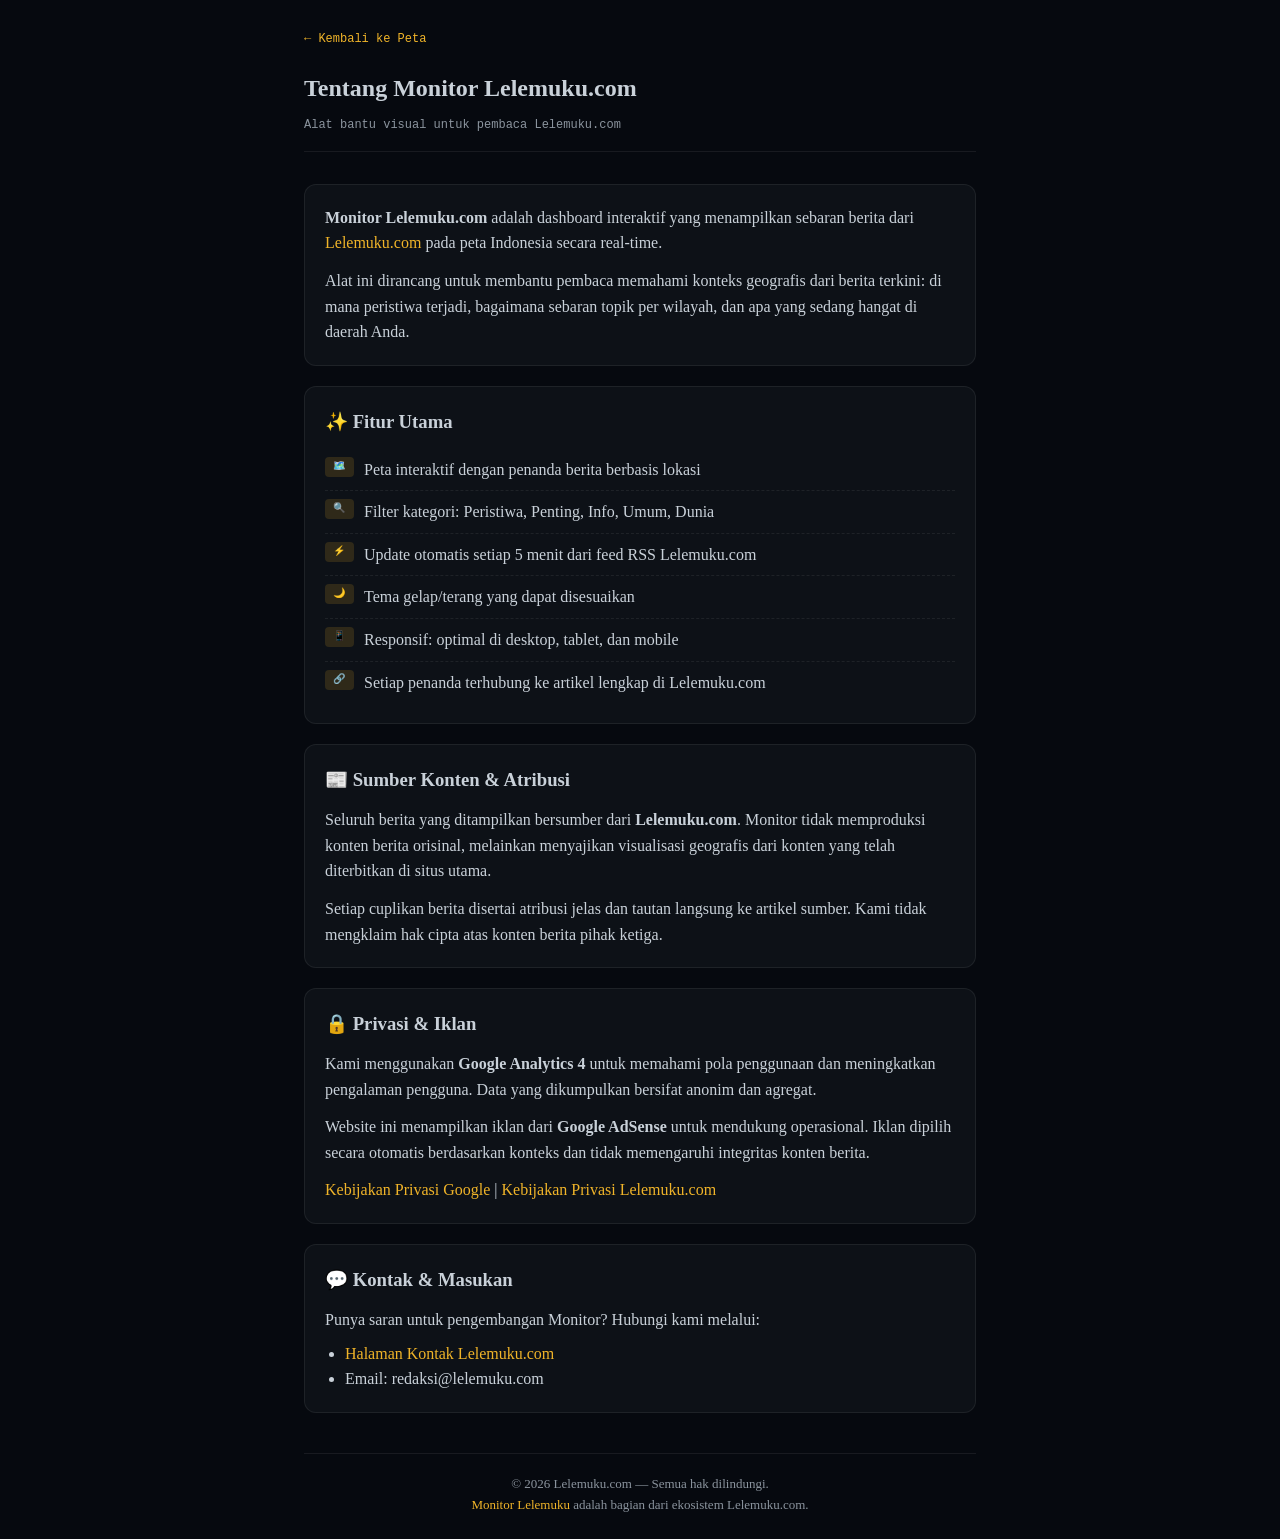
==== about.html @ 7a2d4671 "Add files via upload" ====
<!DOCTYPE html>
<html lang="id" data-theme="dark">
<head>
<meta charset="UTF-8">
<meta name="viewport" content="width=device-width, initial-scale=1.0">
<meta name="robots" content="index, follow">
<meta name="description" content="Tentang Monitor Lelemuku.com — alat bantu visual untuk melacak sebaran berita Indonesia secara real-time pada peta interaktif.">
<title>Tentang — Monitor Lelemuku.com</title>
<link rel="canonical" href="https://monitor.lelemuku.com/about">
<link rel="icon" type="image/x-icon" href="https://www.lelemuku.com/favicon.ico">
<style>
  :root {
    --bg: #06090f; --surface: #0d1117; --text: #c9d1d9; --text2: #8b949e;
    --accent: #f0b429; --border: rgba(255,255,255,0.07);
    --font-body: Georgia, serif; --font-mono: "Courier New", monospace;
  }
  [data-theme="light"] {
    --bg: #f0f4f8; --surface: #ffffff; --text: #24292f; --text2: #57606a;
  }
  * { margin: 0; padding: 0; box-sizing: border-box; }
  body {
    background: var(--bg); color: var(--text); font-family: var(--font-body);
    line-height: 1.6; padding: 24px; max-width: 720px; margin: 0 auto;
  }
  a { color: var(--accent); text-decoration: none; }
  a:hover { text-decoration: underline; }
  header { margin-bottom: 32px; padding-bottom: 16px; border-bottom: 1px solid var(--border); }
  h1 { font-size: 24px; margin-bottom: 8px; }
  .meta { font-family: var(--font-mono); font-size: 12px; color: var(--text2); }
  .card {
    background: var(--surface); border: 1px solid var(--border);
    border-radius: 12px; padding: 20px; margin: 20px 0;
  }
  .feature-list { list-style: none; padding-left: 0; }
  .feature-list li {
    padding: 8px 0; border-bottom: 1px dashed var(--border);
    display: flex; gap: 10px; align-items: flex-start;
  }
  .feature-list li:last-child { border-bottom: none; }
  .badge {
    background: rgba(240,180,41,0.15); color: var(--accent);
    padding: 2px 8px; border-radius: 4px; font-family: var(--font-mono);
    font-size: 10px; letter-spacing: 1px; text-transform: uppercase;
  }
  footer {
    margin-top: 40px; padding-top: 20px; border-top: 1px solid var(--border);
    font-size: 13px; color: var(--text2); text-align: center;
  }
  .nav-back {
    display: inline-flex; align-items: center; gap: 6px;
    margin-bottom: 20px; font-family: var(--font-mono); font-size: 12px;
  }
</style>
<!-- Google Analytics 4 - Cross Domain -->
<script async src="https://www.googletagmanager.com/gtag/js?id=G-VVH5HPWXP8"></script>
<script>
  window.dataLayer = window.dataLayer || [];
  function gtag(){dataLayer.push(arguments);}
  gtag('js', new Date());
  gtag('config', 'G-VVH5HPWXP8', {
    'linker': { 'domains': ['lelemuku.com', 'monitor.lelemuku.com'] },
    'page_title': 'Tentang — Monitor Lelemuku.com'
  });
</script>
<!-- Google AdSense -->
<script async src="https://pagead2.googlesyndication.com/pagead/js/adsbygoogle.js?client=ca-pub-XXXXXXXXXXXXXXXX" crossorigin="anonymous"></script>
</head>
<body>

<header>
  <a href="https://monitor.lelemuku.com" class="nav-back">← Kembali ke Peta</a>
  <h1>Tentang Monitor Lelemuku.com</h1>
  <div class="meta">Alat bantu visual untuk pembaca Lelemuku.com</div>
</header>

<main>
  <div class="card">
    <p><strong>Monitor Lelemuku.com</strong> adalah dashboard interaktif yang menampilkan sebaran berita dari <a href="https://www.lelemuku.com" target="_blank">Lelemuku.com</a> pada peta Indonesia secara real-time.</p>
    <p style="margin-top:12px">Alat ini dirancang untuk membantu pembaca memahami konteks geografis dari berita terkini: di mana peristiwa terjadi, bagaimana sebaran topik per wilayah, dan apa yang sedang hangat di daerah Anda.</p>
  </div>

  <div class="card">
    <h3 style="margin-bottom:12px">✨ Fitur Utama</h3>
    <ul class="feature-list">
      <li><span class="badge">🗺️</span> Peta interaktif dengan penanda berita berbasis lokasi</li>
      <li><span class="badge">🔍</span> Filter kategori: Peristiwa, Penting, Info, Umum, Dunia</li>
      <li><span class="badge">⚡</span> Update otomatis setiap 5 menit dari feed RSS Lelemuku.com</li>
      <li><span class="badge">🌙</span> Tema gelap/terang yang dapat disesuaikan</li>
      <li><span class="badge">📱</span> Responsif: optimal di desktop, tablet, dan mobile</li>
      <li><span class="badge">🔗</span> Setiap penanda terhubung ke artikel lengkap di Lelemuku.com</li>
    </ul>
  </div>

  <div class="card">
    <h3 style="margin-bottom:12px">📰 Sumber Konten & Atribusi</h3>
    <p>Seluruh berita yang ditampilkan bersumber dari <strong>Lelemuku.com</strong>. Monitor tidak memproduksi konten berita orisinal, melainkan menyajikan visualisasi geografis dari konten yang telah diterbitkan di situs utama.</p>
    <p style="margin-top:12px">Setiap cuplikan berita disertai atribusi jelas dan tautan langsung ke artikel sumber. Kami tidak mengklaim hak cipta atas konten berita pihak ketiga.</p>
  </div>

  <div class="card">
    <h3 style="margin-bottom:12px">🔒 Privasi & Iklan</h3>
    <p>Kami menggunakan <strong>Google Analytics 4</strong> untuk memahami pola penggunaan dan meningkatkan pengalaman pengguna. Data yang dikumpulkan bersifat anonim dan agregat.</p>
    <p style="margin-top:12px">Website ini menampilkan iklan dari <strong>Google AdSense</strong> untuk mendukung operasional. Iklan dipilih secara otomatis berdasarkan konteks dan tidak memengaruhi integritas konten berita.</p>
    <p style="margin-top:12px"><a href="https://policies.google.com/privacy" target="_blank">Kebijakan Privasi Google</a> | <a href=https://redaksi.lelemuku.com/policy" target="_blank">Kebijakan Privasi Lelemuku.com</a></p>
  </div>

  <div class="card">
    <h3 style="margin-bottom:12px">💬 Kontak & Masukan</h3>
    <p>Punya saran untuk pengembangan Monitor? Hubungi kami melalui:</p>
    <ul style="margin-top:8px;padding-left:20px">
      <li><a href="https://redaksi.lelemuku.com/hubungi" target="_blank">Halaman Kontak Lelemuku.com</a></li>
      <li>Email: redaksi@lelemuku.com</li>
    </ul>
  </div>
</main>

<footer>
  <p>© 2026 Lelemuku.com — Semua hak dilindungi.<br>
  <a href="https://monitor.lelemuku.com">Monitor Lelemuku</a> adalah bagian dari ekosistem Lelemuku.com.</p>
</footer>

<script>
// Theme toggle sederhana untuk halaman about
const savedTheme = localStorage.getItem('lm-theme');
if (savedTheme === 'light') {
  document.documentElement.setAttribute('data-theme', 'light');
}
</script>

</body>
</html>
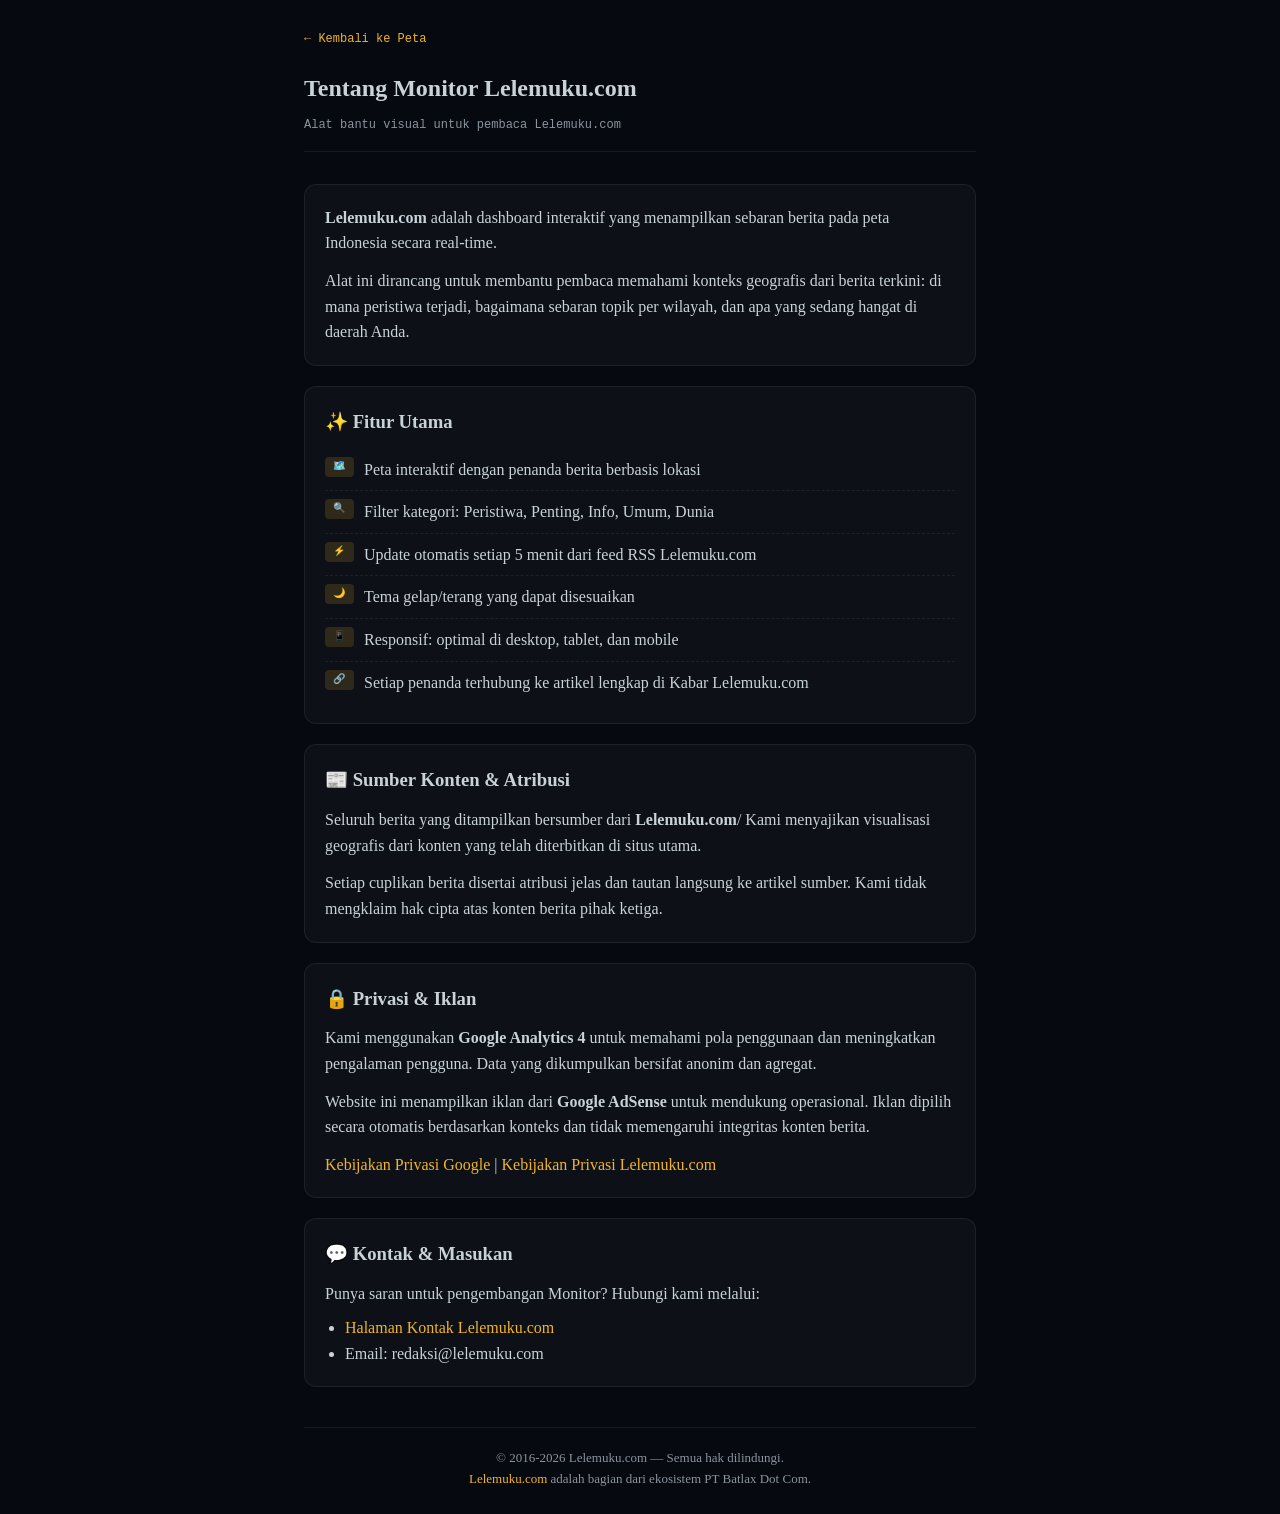
==== commit ec9389dc: "Update about.html" ====
--- a/about.html
+++ b/about.html
@@ -5,9 +5,9 @@
 <meta name="viewport" content="width=device-width, initial-scale=1.0">
 <meta name="robots" content="index, follow">
 <meta name="description" content="Tentang Monitor Lelemuku.com — alat bantu visual untuk melacak sebaran berita Indonesia secara real-time pada peta interaktif.">
-<title>Tentang — Monitor Lelemuku.com</title>
-<link rel="canonical" href="https://monitor.lelemuku.com/about">
-<link rel="icon" type="image/x-icon" href="https://www.lelemuku.com/favicon.ico">
+<title>Tentang — Lelemuku.com</title>
+<link rel="canonical" href="https://www.lelemuku.com/about">
+<link rel="icon" type="image/x-icon" href="https://kabar.lelemuku.com/favicon.ico">
 <style>
   :root {
     --bg: #06090f; --surface: #0d1117; --text: #c9d1d9; --text2: #8b949e;
@@ -68,14 +68,14 @@
 <body>
 
 <header>
-  <a href="https://monitor.lelemuku.com" class="nav-back">← Kembali ke Peta</a>
+  <a href="https://www.lelemuku.com" class="nav-back">← Kembali ke Peta</a>
   <h1>Tentang Monitor Lelemuku.com</h1>
   <div class="meta">Alat bantu visual untuk pembaca Lelemuku.com</div>
 </header>
 
 <main>
   <div class="card">
-    <p><strong>Monitor Lelemuku.com</strong> adalah dashboard interaktif yang menampilkan sebaran berita dari <a href="https://www.lelemuku.com" target="_blank">Lelemuku.com</a> pada peta Indonesia secara real-time.</p>
+    <p><strong>Lelemuku.com</strong> adalah dashboard interaktif yang menampilkan sebaran berita pada peta Indonesia secara real-time.</p>
     <p style="margin-top:12px">Alat ini dirancang untuk membantu pembaca memahami konteks geografis dari berita terkini: di mana peristiwa terjadi, bagaimana sebaran topik per wilayah, dan apa yang sedang hangat di daerah Anda.</p>
   </div>
 
@@ -87,13 +87,13 @@
       <li><span class="badge">⚡</span> Update otomatis setiap 5 menit dari feed RSS Lelemuku.com</li>
       <li><span class="badge">🌙</span> Tema gelap/terang yang dapat disesuaikan</li>
       <li><span class="badge">📱</span> Responsif: optimal di desktop, tablet, dan mobile</li>
-      <li><span class="badge">🔗</span> Setiap penanda terhubung ke artikel lengkap di Lelemuku.com</li>
+      <li><span class="badge">🔗</span> Setiap penanda terhubung ke artikel lengkap di Kabar Lelemuku.com</li>
     </ul>
   </div>
 
   <div class="card">
     <h3 style="margin-bottom:12px">📰 Sumber Konten & Atribusi</h3>
-    <p>Seluruh berita yang ditampilkan bersumber dari <strong>Lelemuku.com</strong>. Monitor tidak memproduksi konten berita orisinal, melainkan menyajikan visualisasi geografis dari konten yang telah diterbitkan di situs utama.</p>
+    <p>Seluruh berita yang ditampilkan bersumber dari <strong>Lelemuku.com</strong>/ Kami menyajikan visualisasi geografis dari konten yang telah diterbitkan di situs utama.</p>
     <p style="margin-top:12px">Setiap cuplikan berita disertai atribusi jelas dan tautan langsung ke artikel sumber. Kami tidak mengklaim hak cipta atas konten berita pihak ketiga.</p>
   </div>
 
@@ -115,8 +115,8 @@
 </main>
 
 <footer>
-  <p>© 2026 Lelemuku.com — Semua hak dilindungi.<br>
-  <a href="https://monitor.lelemuku.com">Monitor Lelemuku</a> adalah bagian dari ekosistem Lelemuku.com.</p>
+  <p>© 2016-2026 Lelemuku.com — Semua hak dilindungi.<br>
+  <a href="https://www.lelemuku.com">Lelemuku.com</a> adalah bagian dari ekosistem PT Batlax Dot Com.</p>
 </footer>
 
 <script>
